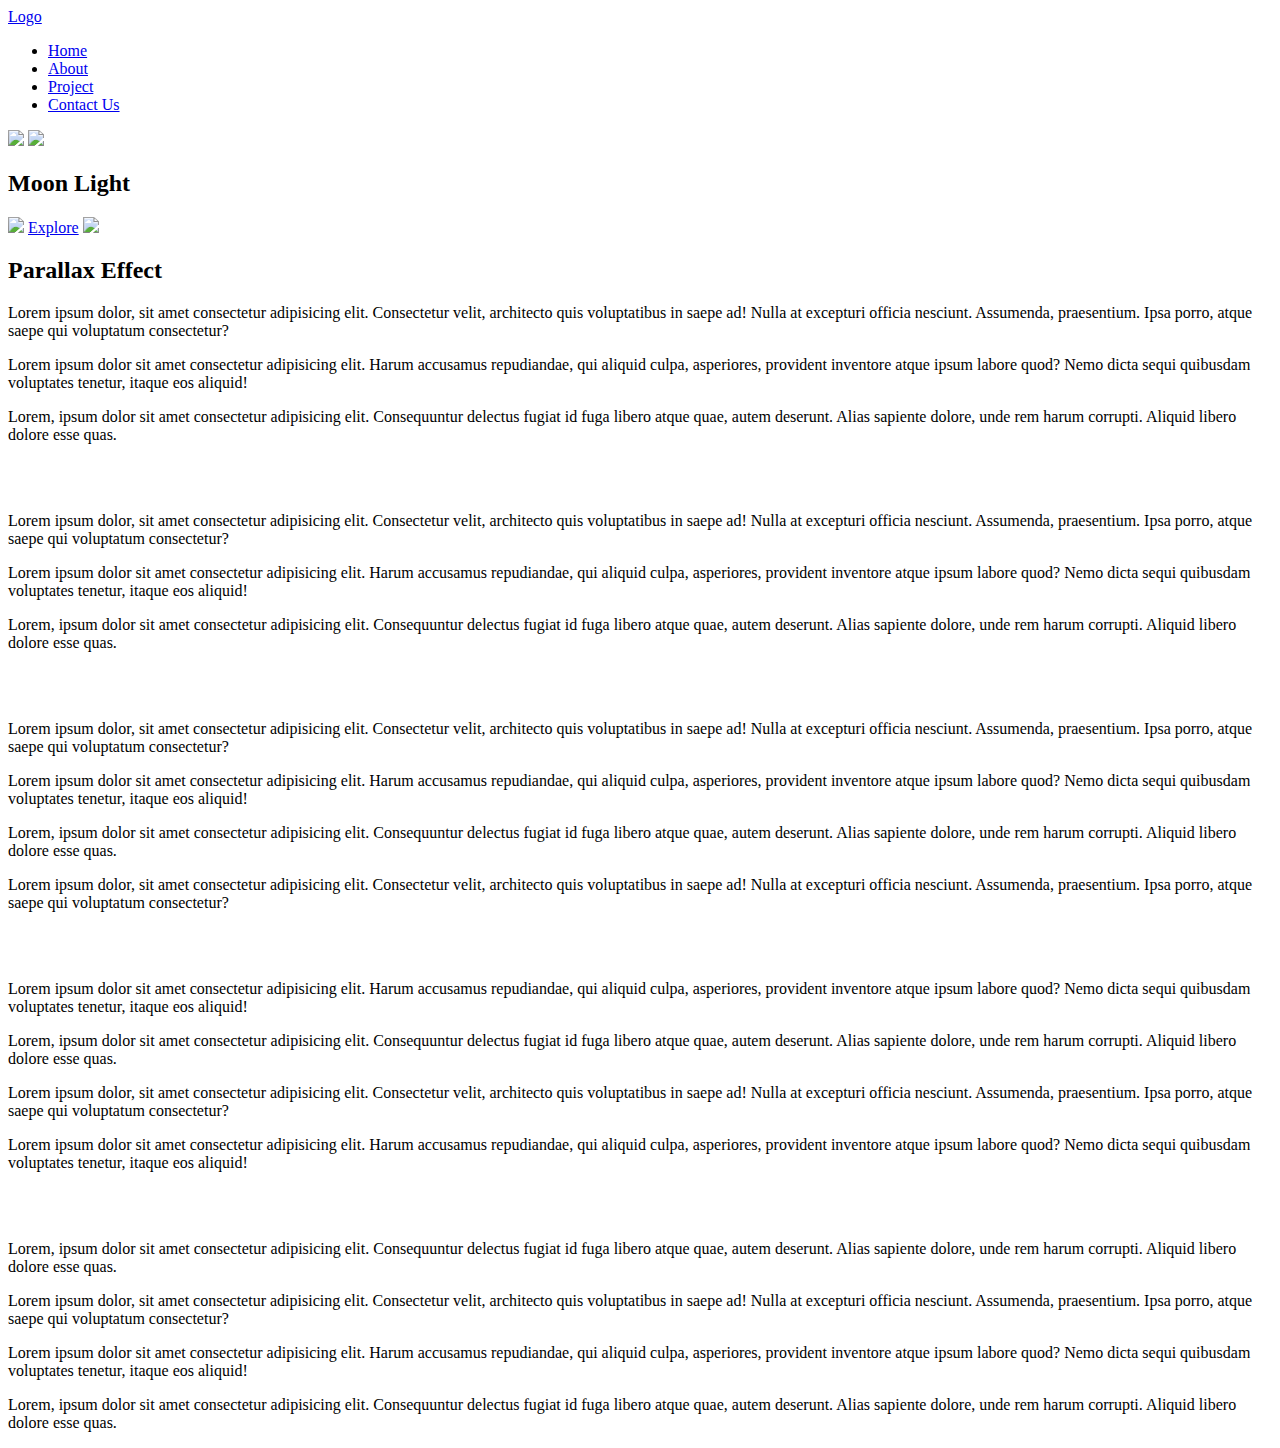
==== Animation/index.html @ a336725f "Update and rename index.html to index.html" ====
<!DOCTYPE html>
<html lang="en">
<head>
    <meta charset="UTF-8">
    <meta http-equiv="X-UA-Compatible" content="IE=edge">
    <meta name="viewport" content="width=device-width, initial-scale=1.0">
    <link href="style.css" rel="stylesheet">
    <title>Document</title>
</head>
<body>
    <header><a href="#" class="logo">Logo</a>
        <ul>
            <li><a href="#">Home</a></li>
            <li><a href="#">About</a></li>
            <li><a href="#">Project</a></li>
            <li><a href="#">Contact Us</a></li>
        </ul>
    </header>
    <section>
        <img src="stars.png" id="stars">
        <img src="moon.png" id="moon">
        <h2 id="text">Moon Light</h2>
        <img src="mountains_behind.png" id="behind">
        <a href="#" id="btn">Explore</a>
        <img src="mountains_front.png" id="front">
    </section>
    <div class="content">
        <h2 id="h">Parallax Effect</h2>
        <p>Lorem ipsum dolor, sit amet consectetur adipisicing elit. Consectetur velit, architecto quis voluptatibus in saepe ad! Nulla at excepturi officia nesciunt. Assumenda, praesentium. Ipsa porro, atque saepe qui voluptatum consectetur?</p>
        <p>Lorem ipsum dolor sit amet consectetur adipisicing elit. Harum accusamus repudiandae, qui aliquid culpa, asperiores, provident inventore atque ipsum labore quod? Nemo dicta sequi quibusdam voluptates tenetur, itaque eos aliquid!</p>
        <p>Lorem, ipsum dolor sit amet consectetur adipisicing elit. Consequuntur delectus fugiat id fuga libero atque quae, autem deserunt. Alias sapiente dolore, unde rem harum corrupti. Aliquid libero dolore esse quas.</p>
        <br><br>
        <p>Lorem ipsum dolor, sit amet consectetur adipisicing elit. Consectetur velit, architecto quis voluptatibus in saepe ad! Nulla at excepturi officia nesciunt. Assumenda, praesentium. Ipsa porro, atque saepe qui voluptatum consectetur?</p>
        <p>Lorem ipsum dolor sit amet consectetur adipisicing elit. Harum accusamus repudiandae, qui aliquid culpa, asperiores, provident inventore atque ipsum labore quod? Nemo dicta sequi quibusdam voluptates tenetur, itaque eos aliquid!</p>
        <p>Lorem, ipsum dolor sit amet consectetur adipisicing elit. Consequuntur delectus fugiat id fuga libero atque quae, autem deserunt. Alias sapiente dolore, unde rem harum corrupti. Aliquid libero dolore esse quas.</p>
        <br><br>
        <p>Lorem ipsum dolor, sit amet consectetur adipisicing elit. Consectetur velit, architecto quis voluptatibus in saepe ad! Nulla at excepturi officia nesciunt. Assumenda, praesentium. Ipsa porro, atque saepe qui voluptatum consectetur?</p>
        <p>Lorem ipsum dolor sit amet consectetur adipisicing elit. Harum accusamus repudiandae, qui aliquid culpa, asperiores, provident inventore atque ipsum labore quod? Nemo dicta sequi quibusdam voluptates tenetur, itaque eos aliquid!</p>
        <p>Lorem, ipsum dolor sit amet consectetur adipisicing elit. Consequuntur delectus fugiat id fuga libero atque quae, autem deserunt. Alias sapiente dolore, unde rem harum corrupti. Aliquid libero dolore esse quas.</p>
        <p>Lorem ipsum dolor, sit amet consectetur adipisicing elit. Consectetur velit, architecto quis voluptatibus in saepe ad! Nulla at excepturi officia nesciunt. Assumenda, praesentium. Ipsa porro, atque saepe qui voluptatum consectetur?</p>
        <br><br>
        <p>Lorem ipsum dolor sit amet consectetur adipisicing elit. Harum accusamus repudiandae, qui aliquid culpa, asperiores, provident inventore atque ipsum labore quod? Nemo dicta sequi quibusdam voluptates tenetur, itaque eos aliquid!</p>
        <p>Lorem, ipsum dolor sit amet consectetur adipisicing elit. Consequuntur delectus fugiat id fuga libero atque quae, autem deserunt. Alias sapiente dolore, unde rem harum corrupti. Aliquid libero dolore esse quas.</p>
        <p>Lorem ipsum dolor, sit amet consectetur adipisicing elit. Consectetur velit, architecto quis voluptatibus in saepe ad! Nulla at excepturi officia nesciunt. Assumenda, praesentium. Ipsa porro, atque saepe qui voluptatum consectetur?</p>
        <p>Lorem ipsum dolor sit amet consectetur adipisicing elit. Harum accusamus repudiandae, qui aliquid culpa, asperiores, provident inventore atque ipsum labore quod? Nemo dicta sequi quibusdam voluptates tenetur, itaque eos aliquid!</p>
        <br><br>
        <p>Lorem, ipsum dolor sit amet consectetur adipisicing elit. Consequuntur delectus fugiat id fuga libero atque quae, autem deserunt. Alias sapiente dolore, unde rem harum corrupti. Aliquid libero dolore esse quas.</p>
        <p>Lorem ipsum dolor, sit amet consectetur adipisicing elit. Consectetur velit, architecto quis voluptatibus in saepe ad! Nulla at excepturi officia nesciunt. Assumenda, praesentium. Ipsa porro, atque saepe qui voluptatum consectetur?</p>
        <p>Lorem ipsum dolor sit amet consectetur adipisicing elit. Harum accusamus repudiandae, qui aliquid culpa, asperiores, provident inventore atque ipsum labore quod? Nemo dicta sequi quibusdam voluptates tenetur, itaque eos aliquid!</p>
        <p>Lorem, ipsum dolor sit amet consectetur adipisicing elit. Consequuntur delectus fugiat id fuga libero atque quae, autem deserunt. Alias sapiente dolore, unde rem harum corrupti. Aliquid libero dolore esse quas.</p>
    </div>
<script src="script.js"></script>
</body>
</html>
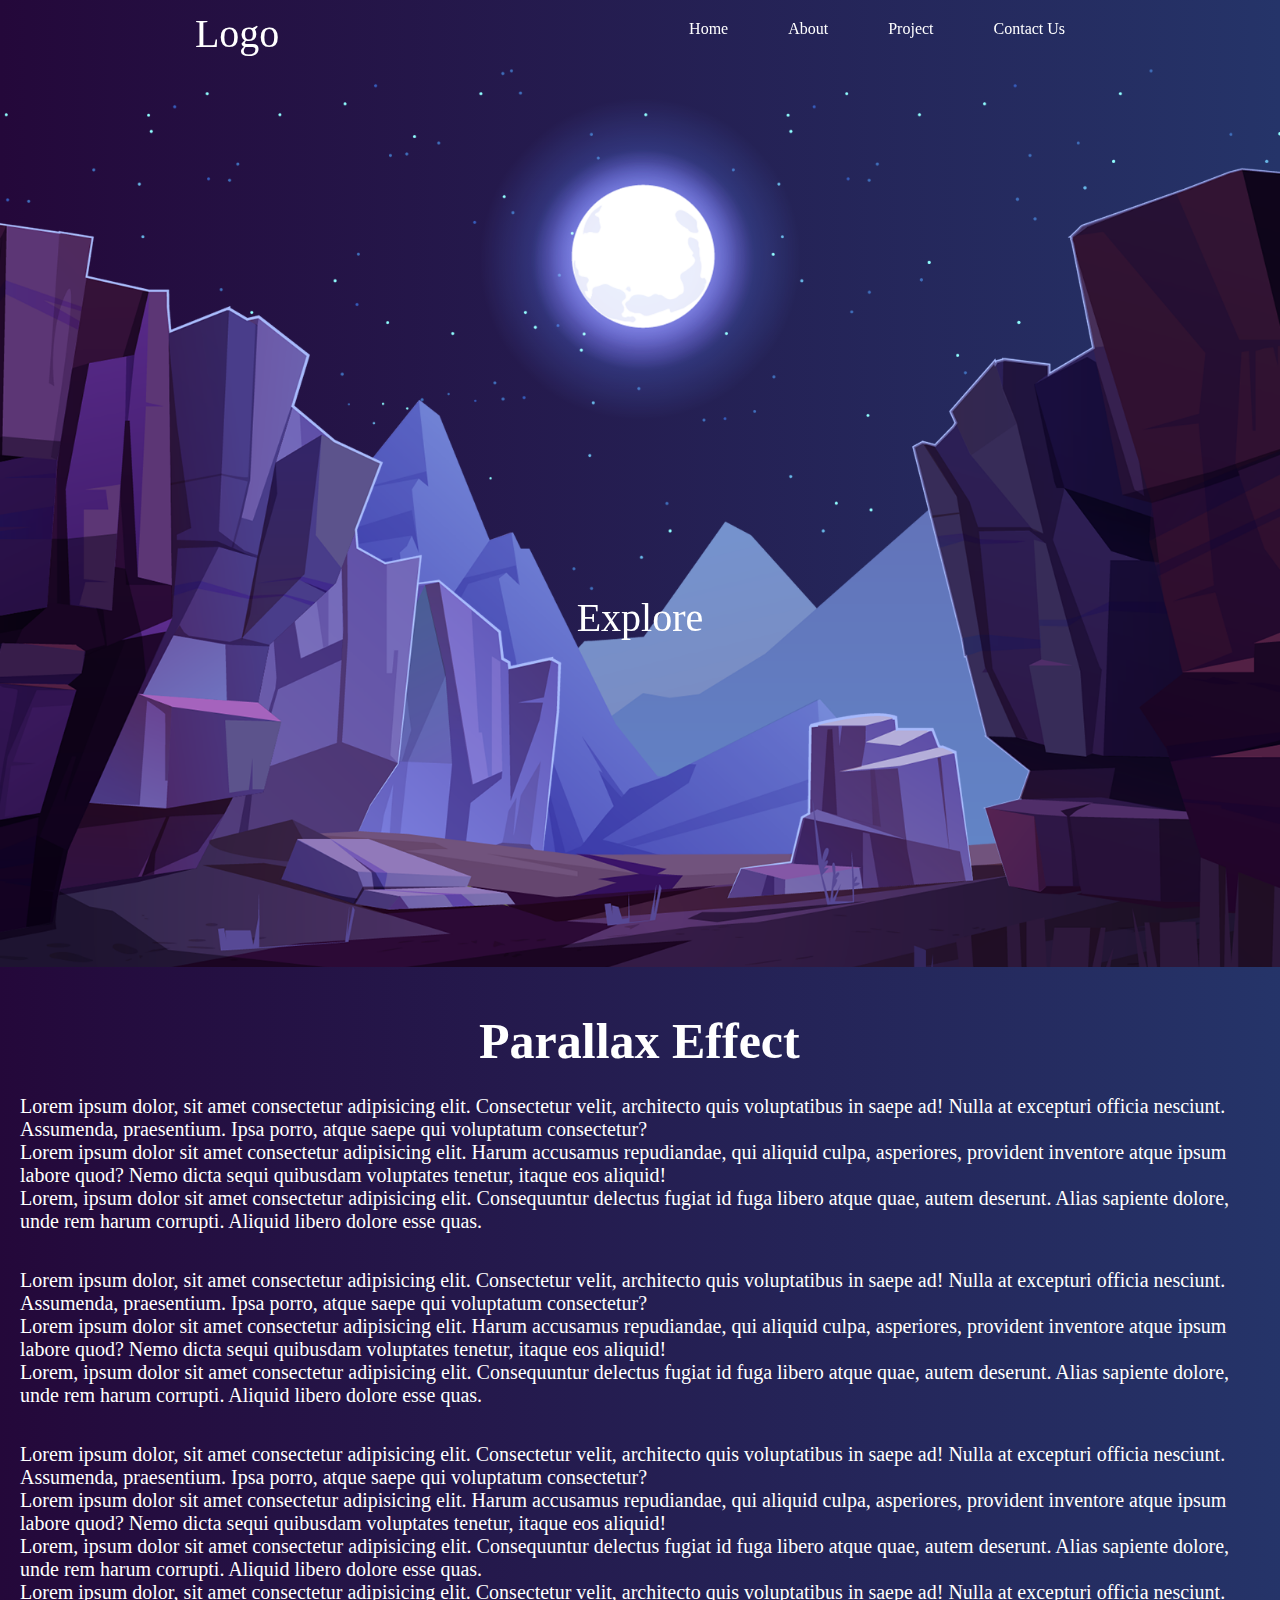
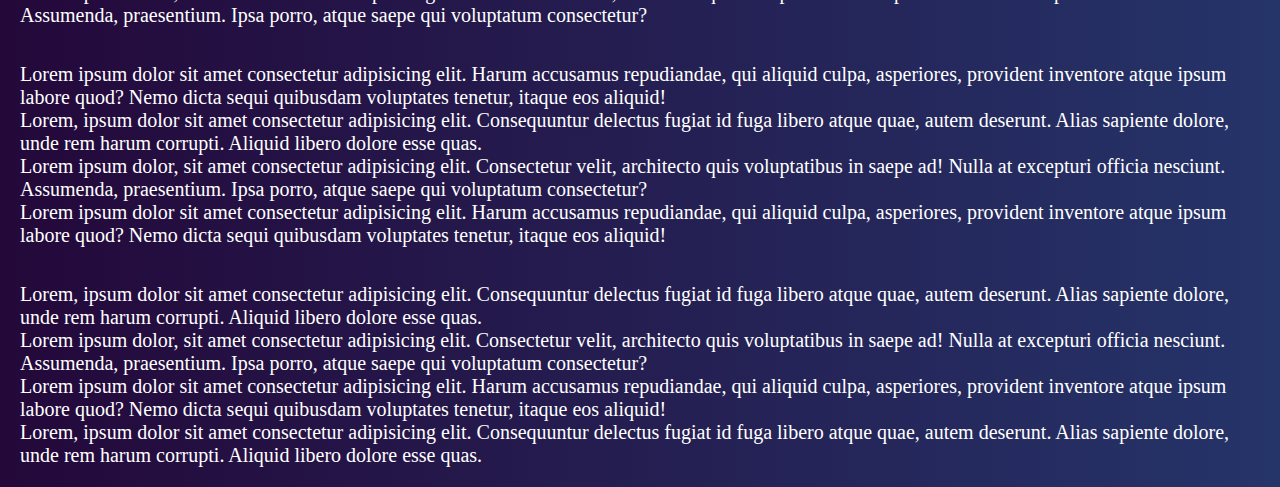
==== commit 42c899f5: "Add files via upload" ====
--- a/Animation/index.html
+++ b/Animation/index.html
@@ -51,4 +51,4 @@
     </div>
 <script src="script.js"></script>
 </body>
-</html>
+</html>--- a/Animation/style.css
+++ b/Animation/style.css
@@ -0,0 +1,118 @@
+
+*{
+    margin:0;
+    padding:0;
+    box-sizing:border-box;
+}
+
+body
+{
+    background:linear-gradient(
+        90deg, rgb(36, 8, 58),rgb(37, 52, 105)
+    );
+    overflow-x:hidden;
+}
+
+header
+{
+   display:flex;
+   justify-content: space-around;
+}
+
+ul
+{
+    display:flex;
+}
+
+ul li
+{
+    list-style:none;
+    padding:20px;
+    display:inline;
+}
+
+a
+{
+    color:white;
+    text-decoration:none;
+    padding:10px;
+}
+
+.logo
+{
+    font-size:40px;
+}
+
+section
+{
+   position:relative;
+   width:100%;
+   height:100vh;
+   display:flex;
+   justify-content: center;
+   align-items: center;
+}
+
+section img
+{
+    position:absolute;
+    top:0;
+    left:0;
+    width:100%;
+    height:100%;
+    object-fit:cover;
+}
+
+#moon
+{
+    mix-blend-mode: screen;
+}
+
+#text
+{
+    color:white;
+    position:absolute;
+    z-index:9;
+    font-size:120px;
+    right:-350px;
+}
+
+#front
+{
+    z-index:10;
+}
+
+#btn
+{
+    font-size:40px;
+    transform:translateY(100px);
+    z-index:9;
+}
+
+div.content
+{
+   position:relative;
+   color:white;
+   background:linear-gradient(
+        90deg, rgb(36, 8, 58),rgb(37, 52, 105)
+    );
+    z-index:11;
+   padding:20px;
+}
+
+.content h2
+{
+    font-size:50px;
+    margin-left:35%;
+    padding:25px;
+}
+
+.content p
+{
+    font-size:20px;
+}
+
+
+
+
+
